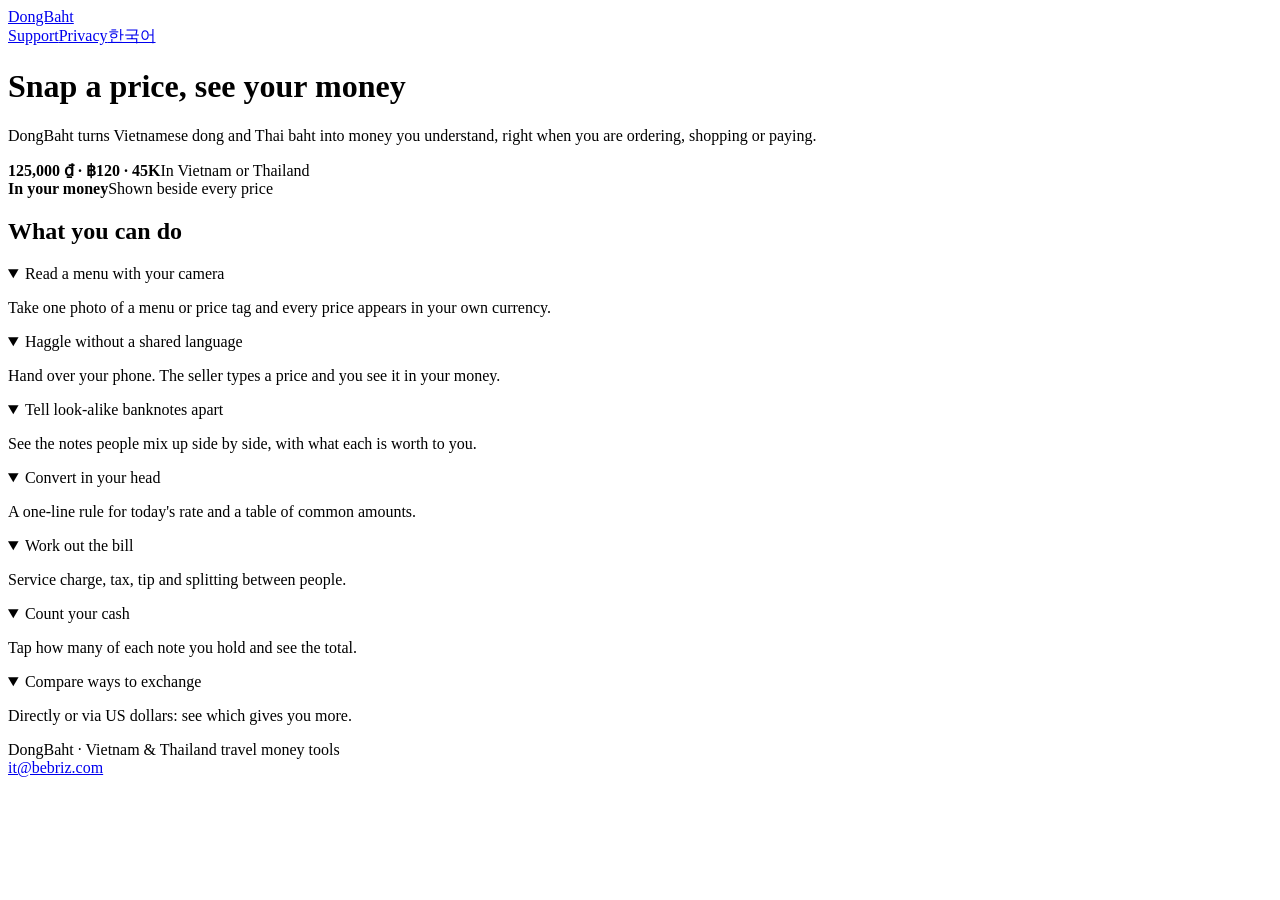
==== index.html @ 6b9af3c7 "DongBaht support and privacy pages" ====
<!doctype html><html lang="en"><head><meta charset="utf-8"><meta name="viewport" content="width=device-width,initial-scale=1"><title>DongBaht · Vietnam & Thailand travel money tools</title><meta name="description" content="DongBaht turns Vietnamese dong and Thai baht into money you understand, right when you are ordering, shopping or paying."><link rel="icon" href="/dongbaht-support/assets/mark.png"><link rel="stylesheet" href="/dongbaht-support/assets/style.css"></head><body><header><img src="/dongbaht-support/assets/mark.png" alt=""><a class="brand" href="/dongbaht-support/">DongBaht</a><nav aria-label="Main"><a href="/dongbaht-support/support/">Support</a><a href="/dongbaht-support/privacy/">Privacy</a><a href="/dongbaht-support/ko/">한국어</a></nav></header><main><h1>Snap a price, see your money</h1><p class="lead">DongBaht turns Vietnamese dong and Thai baht into money you understand, right when you are ordering, shopping or paying.</p><div class="pair"><div class="a"><b>125,000 ₫ · ฿120 · 45K</b>In Vietnam or Thailand</div><div class="b"><b>In your money</b>Shown beside every price</div></div><h2>What you can do</h2><details open><summary>Read a menu with your camera</summary><p>Take one photo of a menu or price tag and every price appears in your own currency.</p></details><details open><summary>Haggle without a shared language</summary><p>Hand over your phone. The seller types a price and you see it in your money.</p></details><details open><summary>Tell look-alike banknotes apart</summary><p>See the notes people mix up side by side, with what each is worth to you.</p></details><details open><summary>Convert in your head</summary><p>A one-line rule for today's rate and a table of common amounts.</p></details><details open><summary>Work out the bill</summary><p>Service charge, tax, tip and splitting between people.</p></details><details open><summary>Count your cash</summary><p>Tap how many of each note you hold and see the total.</p></details><details open><summary>Compare ways to exchange</summary><p>Directly or via US dollars: see which gives you more.</p></details></main><footer>DongBaht · Vietnam & Thailand travel money tools<br><a href="mailto:it@bebriz.com">it@bebriz.com</a></footer></body></html>
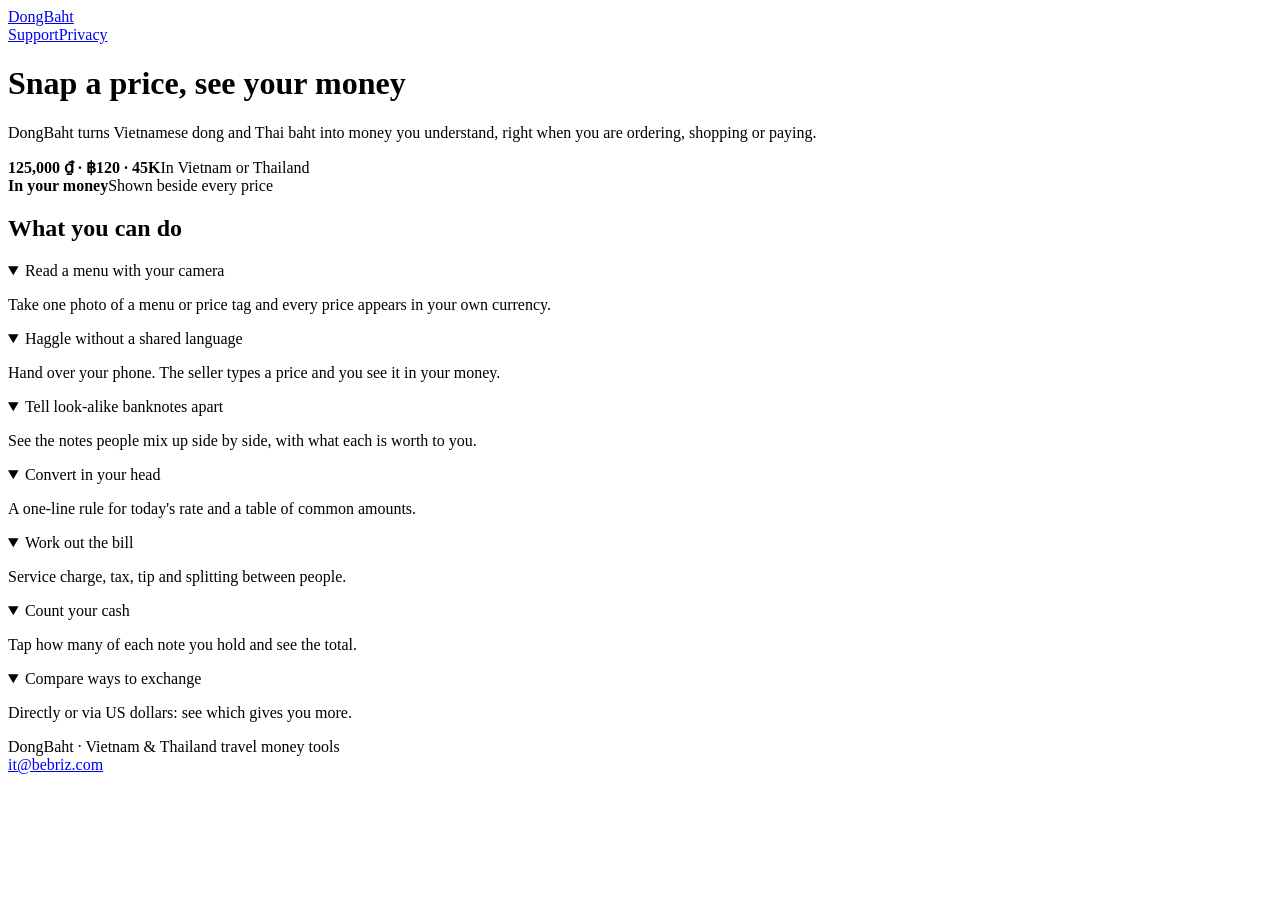
==== commit 6b508ced: "English only" ====
--- a/index.html
+++ b/index.html
@@ -1 +1 @@
-<!doctype html><html lang="en"><head><meta charset="utf-8"><meta name="viewport" content="width=device-width,initial-scale=1"><title>DongBaht · Vietnam & Thailand travel money tools</title><meta name="description" content="DongBaht turns Vietnamese dong and Thai baht into money you understand, right when you are ordering, shopping or paying."><link rel="icon" href="/dongbaht-support/assets/mark.png"><link rel="stylesheet" href="/dongbaht-support/assets/style.css"></head><body><header><img src="/dongbaht-support/assets/mark.png" alt=""><a class="brand" href="/dongbaht-support/">DongBaht</a><nav aria-label="Main"><a href="/dongbaht-support/support/">Support</a><a href="/dongbaht-support/privacy/">Privacy</a><a href="/dongbaht-support/ko/">한국어</a></nav></header><main><h1>Snap a price, see your money</h1><p class="lead">DongBaht turns Vietnamese dong and Thai baht into money you understand, right when you are ordering, shopping or paying.</p><div class="pair"><div class="a"><b>125,000 ₫ · ฿120 · 45K</b>In Vietnam or Thailand</div><div class="b"><b>In your money</b>Shown beside every price</div></div><h2>What you can do</h2><details open><summary>Read a menu with your camera</summary><p>Take one photo of a menu or price tag and every price appears in your own currency.</p></details><details open><summary>Haggle without a shared language</summary><p>Hand over your phone. The seller types a price and you see it in your money.</p></details><details open><summary>Tell look-alike banknotes apart</summary><p>See the notes people mix up side by side, with what each is worth to you.</p></details><details open><summary>Convert in your head</summary><p>A one-line rule for today's rate and a table of common amounts.</p></details><details open><summary>Work out the bill</summary><p>Service charge, tax, tip and splitting between people.</p></details><details open><summary>Count your cash</summary><p>Tap how many of each note you hold and see the total.</p></details><details open><summary>Compare ways to exchange</summary><p>Directly or via US dollars: see which gives you more.</p></details></main><footer>DongBaht · Vietnam & Thailand travel money tools<br><a href="mailto:it@bebriz.com">it@bebriz.com</a></footer></body></html>
+<!doctype html><html lang="en"><head><meta charset="utf-8"><meta name="viewport" content="width=device-width,initial-scale=1"><title>DongBaht · Vietnam & Thailand travel money tools</title><meta name="description" content="DongBaht turns Vietnamese dong and Thai baht into money you understand, right when you are ordering, shopping or paying."><link rel="icon" href="/dongbaht-support/assets/mark.png"><link rel="stylesheet" href="/dongbaht-support/assets/style.css"></head><body><header><img src="/dongbaht-support/assets/mark.png" alt=""><a class="brand" href="/dongbaht-support/">DongBaht</a><nav aria-label="Main"><a href="/dongbaht-support/support/">Support</a><a href="/dongbaht-support/privacy/">Privacy</a></nav></header><main><h1>Snap a price, see your money</h1><p class="lead">DongBaht turns Vietnamese dong and Thai baht into money you understand, right when you are ordering, shopping or paying.</p><div class="pair"><div class="a"><b>125,000 ₫ · ฿120 · 45K</b>In Vietnam or Thailand</div><div class="b"><b>In your money</b>Shown beside every price</div></div><h2>What you can do</h2><details open><summary>Read a menu with your camera</summary><p>Take one photo of a menu or price tag and every price appears in your own currency.</p></details><details open><summary>Haggle without a shared language</summary><p>Hand over your phone. The seller types a price and you see it in your money.</p></details><details open><summary>Tell look-alike banknotes apart</summary><p>See the notes people mix up side by side, with what each is worth to you.</p></details><details open><summary>Convert in your head</summary><p>A one-line rule for today's rate and a table of common amounts.</p></details><details open><summary>Work out the bill</summary><p>Service charge, tax, tip and splitting between people.</p></details><details open><summary>Count your cash</summary><p>Tap how many of each note you hold and see the total.</p></details><details open><summary>Compare ways to exchange</summary><p>Directly or via US dollars: see which gives you more.</p></details></main><footer>DongBaht · Vietnam & Thailand travel money tools<br><a href="mailto:it@bebriz.com">it@bebriz.com</a></footer></body></html>
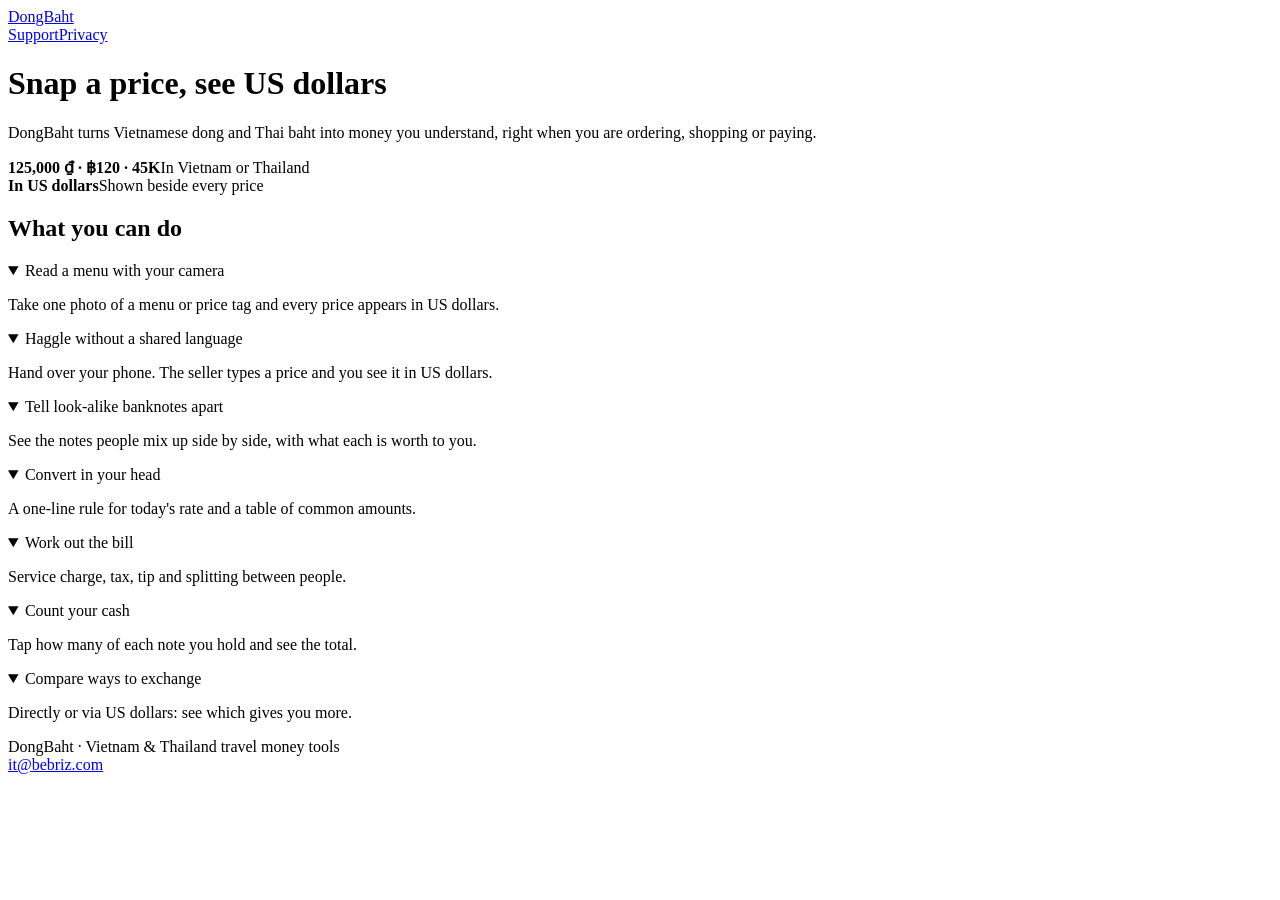
==== commit 39e1e91b: "Name the currency in the headline copy" ====
--- a/index.html
+++ b/index.html
@@ -1 +1 @@
-<!doctype html><html lang="en"><head><meta charset="utf-8"><meta name="viewport" content="width=device-width,initial-scale=1"><title>DongBaht · Vietnam & Thailand travel money tools</title><meta name="description" content="DongBaht turns Vietnamese dong and Thai baht into money you understand, right when you are ordering, shopping or paying."><link rel="icon" href="/dongbaht-support/assets/mark.png"><link rel="stylesheet" href="/dongbaht-support/assets/style.css"></head><body><header><img src="/dongbaht-support/assets/mark.png" alt=""><a class="brand" href="/dongbaht-support/">DongBaht</a><nav aria-label="Main"><a href="/dongbaht-support/support/">Support</a><a href="/dongbaht-support/privacy/">Privacy</a></nav></header><main><h1>Snap a price, see your money</h1><p class="lead">DongBaht turns Vietnamese dong and Thai baht into money you understand, right when you are ordering, shopping or paying.</p><div class="pair"><div class="a"><b>125,000 ₫ · ฿120 · 45K</b>In Vietnam or Thailand</div><div class="b"><b>In your money</b>Shown beside every price</div></div><h2>What you can do</h2><details open><summary>Read a menu with your camera</summary><p>Take one photo of a menu or price tag and every price appears in your own currency.</p></details><details open><summary>Haggle without a shared language</summary><p>Hand over your phone. The seller types a price and you see it in your money.</p></details><details open><summary>Tell look-alike banknotes apart</summary><p>See the notes people mix up side by side, with what each is worth to you.</p></details><details open><summary>Convert in your head</summary><p>A one-line rule for today's rate and a table of common amounts.</p></details><details open><summary>Work out the bill</summary><p>Service charge, tax, tip and splitting between people.</p></details><details open><summary>Count your cash</summary><p>Tap how many of each note you hold and see the total.</p></details><details open><summary>Compare ways to exchange</summary><p>Directly or via US dollars: see which gives you more.</p></details></main><footer>DongBaht · Vietnam & Thailand travel money tools<br><a href="mailto:it@bebriz.com">it@bebriz.com</a></footer></body></html>
+<!doctype html><html lang="en"><head><meta charset="utf-8"><meta name="viewport" content="width=device-width,initial-scale=1"><title>DongBaht · Vietnam & Thailand travel money tools</title><meta name="description" content="DongBaht turns Vietnamese dong and Thai baht into money you understand, right when you are ordering, shopping or paying."><link rel="icon" href="/dongbaht-support/assets/mark.png"><link rel="stylesheet" href="/dongbaht-support/assets/style.css"></head><body><header><img src="/dongbaht-support/assets/mark.png" alt=""><a class="brand" href="/dongbaht-support/">DongBaht</a><nav aria-label="Main"><a href="/dongbaht-support/support/">Support</a><a href="/dongbaht-support/privacy/">Privacy</a></nav></header><main><h1>Snap a price, see US dollars</h1><p class="lead">DongBaht turns Vietnamese dong and Thai baht into money you understand, right when you are ordering, shopping or paying.</p><div class="pair"><div class="a"><b>125,000 ₫ · ฿120 · 45K</b>In Vietnam or Thailand</div><div class="b"><b>In US dollars</b>Shown beside every price</div></div><h2>What you can do</h2><details open><summary>Read a menu with your camera</summary><p>Take one photo of a menu or price tag and every price appears in US dollars.</p></details><details open><summary>Haggle without a shared language</summary><p>Hand over your phone. The seller types a price and you see it in US dollars.</p></details><details open><summary>Tell look-alike banknotes apart</summary><p>See the notes people mix up side by side, with what each is worth to you.</p></details><details open><summary>Convert in your head</summary><p>A one-line rule for today's rate and a table of common amounts.</p></details><details open><summary>Work out the bill</summary><p>Service charge, tax, tip and splitting between people.</p></details><details open><summary>Count your cash</summary><p>Tap how many of each note you hold and see the total.</p></details><details open><summary>Compare ways to exchange</summary><p>Directly or via US dollars: see which gives you more.</p></details></main><footer>DongBaht · Vietnam & Thailand travel money tools<br><a href="mailto:it@bebriz.com">it@bebriz.com</a></footer></body></html>
